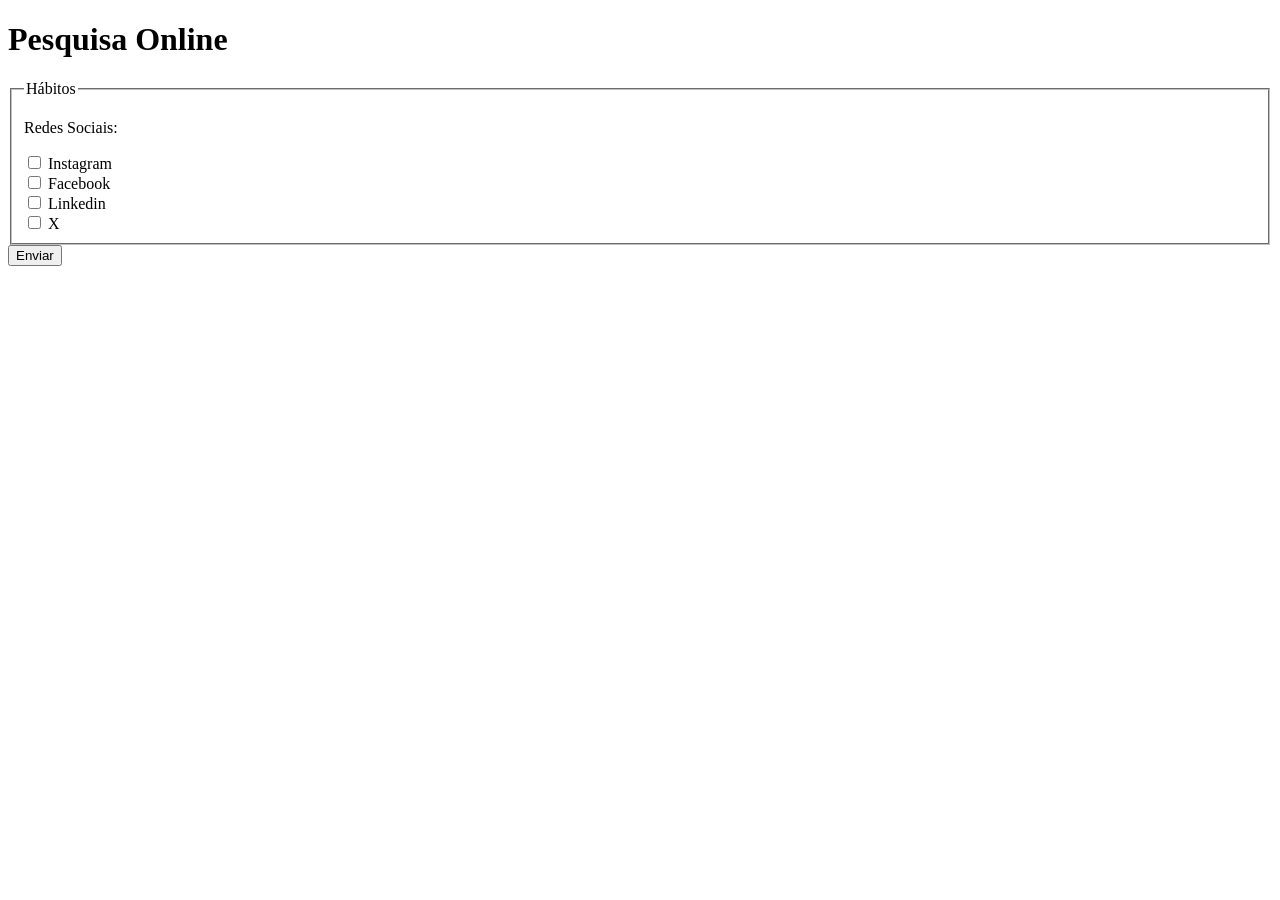
==== index.html @ 41c3a87a "Adiciona opacoes de redes socias" ====
<!DOCTYPE html>
<html lang="pt-br">
<head>
    <meta charset="UTF-8">
    <meta name="viewport" content="width=device-width, initial-scale=1.0">
    <title>Pesquisa Culturama</title>
</head>
<body>
      <header>
        <h1>Pesquisa Online</h1>
      </header>
      <section>
        <form action="" method="get">
                <!-- <fieldset>
                 DADOS PESSOAIS 

                <label for="userName">Nome</label>
                <input type="text" name="userName" required>
                    <br>
                <label for="userage">Idade</label>
                <input type="number" name="userage" min="12" max="100" required>
                    <br>
                <label for="birthdate">Data de nascimento</label>
                <input type="date" name="birthdate">
                    <br>
                <label for="userEmail">E-mail</label>
                <input type="email" name="userEmail" required>
                    <br>
                <label for="userphonenumber">Telefone</label>
                <input type="tel" name="userphonenumber" pattern="[0-9]{11}" placeholder="DDD + Número sem espaço ou hifen">
                    <br> 
                <label for="userimage">upload de foto</label>
                <input type="file" accept="image/*" name="userimage">
                    <br>
                </fieldset> 
            

                <fieldset>
                    <legend>Perfil</legend>
                     
                    <p>Gênero:</p>
                    <input type="radio" name="uderGender" value="Feminino">
                    <label for="userGender">Feminino</label>


                    <input type="radio" name="uderGender" value="Masculino">
                    <label for="userGender">Masculino</label> 

                    
                <input type="radio" name="uderGender" value="notInformed">
                    <label for="userGender">Prefiro não informar</label>
                     <br>

            <label for="maritalStatus">Estado civil:</label>
                <select name="maritalStatus">
                      <option value="notInformd">Selecione...</option>
                      <option value="casado">Casado</option>
                      <option value="solteiro">Solteiro</option>
                      <option value="divorciado">Divorciado</option>
                      <option value="casado">união estável</option>
                </select>

          <label for="userState">Estado:</label>
            <select name="userState" required>
               <option value="acre">Acre(AC)</option>
               <option value="alagoas">Alagoas(AL)</option>
               <option value="amapa ">Amapa(AP)</option>
               <option value="amazonas">Amazonas(AM)</option>
               <option value="bahia">Bahia(BA)</option>
               <option value="ceará">Ceara(CE)</option>
               <option value="distritoFederal">DistritoFederal(DF)</option>
               <option value="espíritoSanto"> EspíritoSanto(ES)</option>
               <option value="goias(GO)">Goias(GO)</option>
               <option value="maranhao">Maranhão(MA)</option>
               <option value="matoGrosso">Mato Grosso(MT)</option>
               <option value="MatoGrossodoSul">MatoGrossodoSul(MS)</option>
               <option value="MinasGerais(MG)">MinasGerais(MG)</option>
               <option value="Para(PA)">Para(PA)</option>
               <option value="Paraíba(PB)">Paraíba(PB)</option>
               <option value="Parana(PR)">Parana(PR)</option>
               <option value="Pernambuco(PE)">Pernambuco(PE)</option>
               <option value="Piauí(PI)">Piauí(PI)</option>                      
        </select>

                 <label for="usercity">Cidade</label>
                 <input type="text" name="userCity">



            <label for="musicstyle">Estilo musical:</label>
            <input id="musicStyle" name="userMusicStyle" type="text">

                </fieldset>-->
               
            <fieldset>
                <legend>Hábitos</legend>
                 <p>Redes Sociais:</p>

                <input type="checkbox" name="Social" value="Instagram">
                <label for="Social">Instagram</label>
                <br>

                <input type="checkbox" name="Social" value="Facebook">
                <label for="Social">Facebook</label>
                <br>    

                <input type="checkbox" name="Social" value="Linkedin">
                <label for="Social">Linkedin</label>
                <br>

                <input type="checkbox" name="Social" value="X">
                <label for="Social">X</label>
                <br>

            </fieldset>
                

               
           
           <button type="submit">Enviar</button>
           <br>
        </form>
      </section>
</body>
</html>
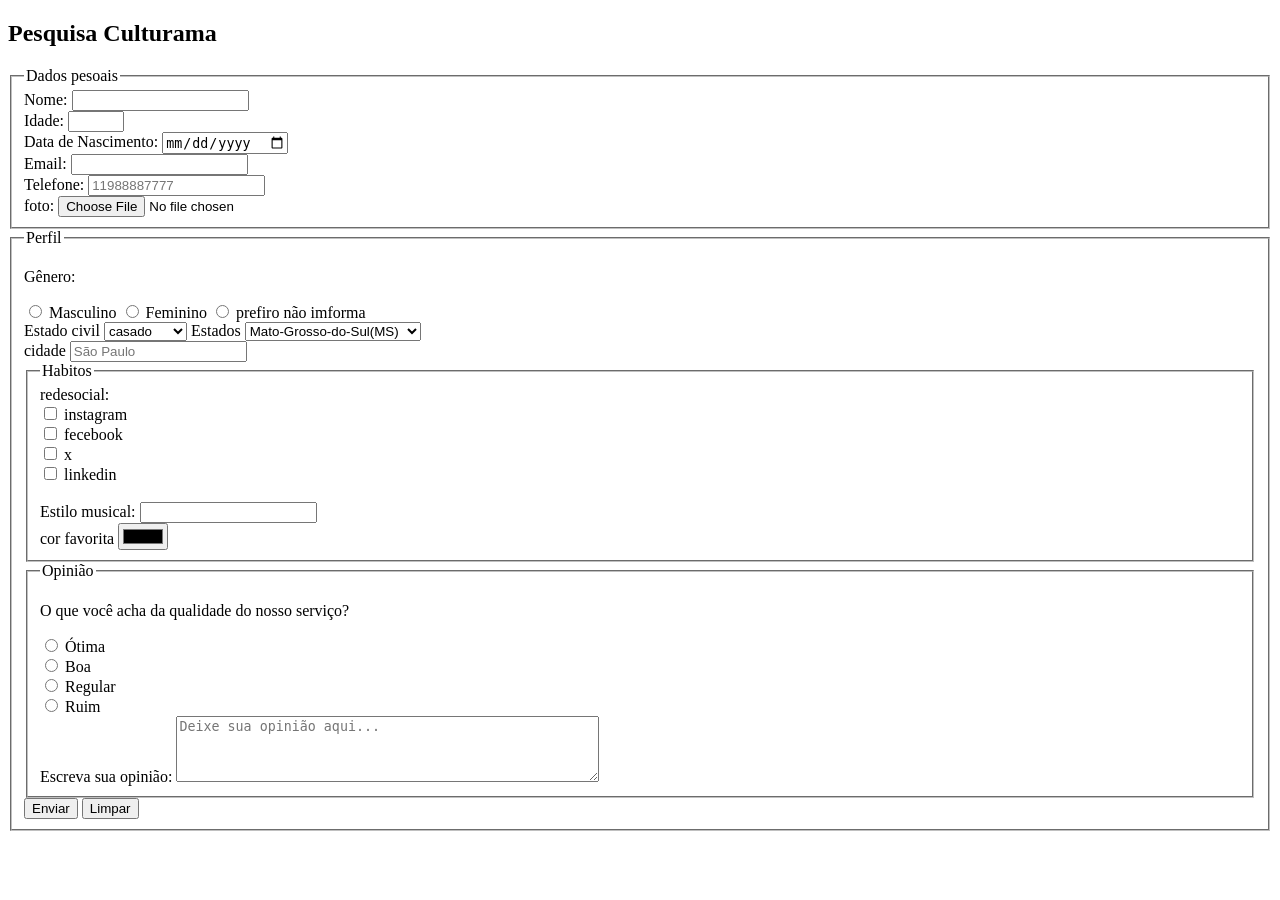
==== commit 0b7141c7: "feat: adicionando formulario de opiniao" ====
--- a/index.html
+++ b/index.html
@@ -6,120 +6,200 @@
     <title>Pesquisa Culturama</title>
 </head>
 <body>
-      <header>
-        <h1>Pesquisa Online</h1>
-      </header>
-      <section>
-        <form action="" method="get">
-                <!-- <fieldset>
-                 DADOS PESSOAIS 
-
-                <label for="userName">Nome</label>
-                <input type="text" name="userName" required>
-                    <br>
-                <label for="userage">Idade</label>
-                <input type="number" name="userage" min="12" max="100" required>
-                    <br>
-                <label for="birthdate">Data de nascimento</label>
-                <input type="date" name="birthdate">
-                    <br>
-                <label for="userEmail">E-mail</label>
-                <input type="email" name="userEmail" required>
-                    <br>
-                <label for="userphonenumber">Telefone</label>
-                <input type="tel" name="userphonenumber" pattern="[0-9]{11}" placeholder="DDD + Número sem espaço ou hifen">
-                    <br> 
-                <label for="userimage">upload de foto</label>
-                <input type="file" accept="image/*" name="userimage">
-                    <br>
-                </fieldset> 
+      <form action=""> <h2>Pesquisa Culturama</h2>
+
+         <fieldset>
+          <legend>Dados pesoais </legend>
+ 
+              <div>
+                <label for="nome">Nome:</label>
+                <input type="text" name="nome" id="nome" required>
+              </div>
+     
+              <div>
+                <label for="idade">Idade:</label>
+                <input type="number" name="idade" id="idade" min="12" max="100" required>
+              </div>
+
+              <div>
+                <label for="Data de Nascimento">Data de Nascimento:</label>
+                <input type="date" name="Data de Nascimento" id="Data de Nascimento" >
+              </div>
+
+              <div>
+                <label for="email">Email:</label>
+                <input type="email" name="email" id="email" required>
+              </div>
+
+              <div>
+                <label for="telefone">Telefone:</label>
+                <input type="tel" name="telefone" id="telefone" pattern="[0-9]{11}" placeholder="11988887777" required>
+              </div>
+
+              <div>
+                 <label for="foto">foto:</label>
+                 <input type="file" id="foto" name="foto" accept="image/*">
+              </div>
+
+
+      
+         </fieldset>
+
+         <fieldset>
+          <legend>Perfil</legend>
+          <section>
+            <p>Gênero:</p>
+            <div>
+              <input type="radio" name="genero" id="Masculino" value="Masculino">
+              <label for="Masculino">Masculino</label>
+        
+              <input type="radio" name="genero" id="Feminino" value="Feminino">
+              <label for="Feminino">Feminino</label>
             
-
-                <fieldset>
-                    <legend>Perfil</legend>
-                     
-                    <p>Gênero:</p>
-                    <input type="radio" name="uderGender" value="Feminino">
-                    <label for="userGender">Feminino</label>
-
-
-                    <input type="radio" name="uderGender" value="Masculino">
-                    <label for="userGender">Masculino</label> 
-
-                    
-                <input type="radio" name="uderGender" value="notInformed">
-                    <label for="userGender">Prefiro não informar</label>
-                     <br>
-
-            <label for="maritalStatus">Estado civil:</label>
-                <select name="maritalStatus">
-                      <option value="notInformd">Selecione...</option>
-                      <option value="casado">Casado</option>
-                      <option value="solteiro">Solteiro</option>
-                      <option value="divorciado">Divorciado</option>
-                      <option value="casado">união estável</option>
-                </select>
-
-          <label for="userState">Estado:</label>
-            <select name="userState" required>
-               <option value="acre">Acre(AC)</option>
-               <option value="alagoas">Alagoas(AL)</option>
-               <option value="amapa ">Amapa(AP)</option>
-               <option value="amazonas">Amazonas(AM)</option>
-               <option value="bahia">Bahia(BA)</option>
-               <option value="ceará">Ceara(CE)</option>
-               <option value="distritoFederal">DistritoFederal(DF)</option>
-               <option value="espíritoSanto"> EspíritoSanto(ES)</option>
-               <option value="goias(GO)">Goias(GO)</option>
-               <option value="maranhao">Maranhão(MA)</option>
-               <option value="matoGrosso">Mato Grosso(MT)</option>
-               <option value="MatoGrossodoSul">MatoGrossodoSul(MS)</option>
-               <option value="MinasGerais(MG)">MinasGerais(MG)</option>
-               <option value="Para(PA)">Para(PA)</option>
-               <option value="Paraíba(PB)">Paraíba(PB)</option>
-               <option value="Parana(PR)">Parana(PR)</option>
-               <option value="Pernambuco(PE)">Pernambuco(PE)</option>
-               <option value="Piauí(PI)">Piauí(PI)</option>                      
-        </select>
-
-                 <label for="usercity">Cidade</label>
-                 <input type="text" name="userCity">
-
-
-
-            <label for="musicstyle">Estilo musical:</label>
-            <input id="musicStyle" name="userMusicStyle" type="text">
-
-                </fieldset>-->
+            <input type="radio" name="genero" id="prefiro-nao-imforma" value="prefiro-nao-imforma">
+            <label for="prefiro-nao-imforma">prefiro não imforma</label>
+           </div>
+          </section>
+          
+            <div>
+            <label for="Estado-civil">Estado civil</label>
+            <select id="Estado-civil" name="estado-civil">
+              <option value="Casado">casado</option>
+              <option value="Solteiro">solteiro</option>
+              <option value="Divorciado">divorciado</option>
+              <option value="Viúvo">viúvo</option>
+              <option value="Outros">outros</option>
+            </select>
+         
+
+       
+            <label for="Estados">Estados</label>
+            <select name="Estados" id="Estados" required>
+              <option value="Mato-Grosso-do-Sul(MS)">Mato-Grosso-do-Sul(MS)</option>
+              <option value="Mato-Grosso(MT)">Mato-Grosso(MT)</option>
+              <option value="Goias(GO)">Goias(GO)</option>
+              <option value="Distrito-Federal(DF)">Distrito-Federal(DF)</option>
+              <option value="Sao-Paulo(SP)">Sao-Paulo(SP)</option>
+              <option value="Rio-de-Janeiro(RJ)">Rio-de-Janeiro(RJ)</option>
+              <option value="Bahia(BA)">Bahia(BA)</option>
+              <option value="Minas-Gerais(MG)">Minas-Gerais(MG)</option>
+              <option value="Espírito-Santo(ES)">Espírito-Santo(ES)</option>
+              <option value="Rio-Grande-do-Sul(RS)">Rio-Grande-do-Sul(RS)</option>
+              <option value="Parana(PR)">Parana(PR)</option>
+              <option value="Santa-Catarina(SC)">Santa-Catarina(SC)</option>
+              <option value="Rio-Grande-do-Norte(RN)">Rio-Grande-do-Norte(RN)</option>
+              <option value="Pernambuco(PE)">Pernambuco(PE)</option>
+              <option value="Paraíba(PB)">Paraíba(PB)</option>
+              <option value="Alagoas(AL)">Alagoas(AL)</option>
+              <option value="Sergipe(SE)">Sergipe(SE)</option>
+              <option value="Amazonas(AM)">Amazonas(AM)</option>
+              <option value="Roraima(RR)">Roraima(RR)</option>
+              <option value="Amapa(AP)">Amapa(AP)</option>
+              <option value="Para(PA)">Para(PA)</option>
+              <option value="Tocantins(TO)">Tocantins(TO)</option>
+            </select>
+          </div>
+  
+          <div>
+          <label for="cidade">cidade</label>
+          <input type="text"
+            name="cidade"
+            id="cidade"
+            placeholder="São Paulo"
+            required
+            pattern="[a-za-zÁ-ÿ\s]+">
+           </div>
+
+            <fieldset>
+              <legend>Habitos</legend>
+              <div>
+               <label for="redesocial">redesocial:</label>
+              </div>
+
+              <div>
+                <input type="checkbox" id="instagram" name="instagram" value="instagram" >
+                <label for="instagram">instagram</label>
+              </div>
+
+              <div>
+                <input type="checkbox" id="fecebook" name="fecebook" value="fecebook" >
+                <label for="fecebook">fecebook</label>
+              </div>
+
+              <div>
+                <input type="checkbox" id="x" name="x" value="x" >
+                <label for="x">x</label>
+              </div>
+
+              <div>
+                <input type="checkbox" id="linkedin" name="linkedin" value="linkedin" >
+                <label for="linkedin">linkedin</label>
+              </div>
+               <br>
+              <label for="musicStyle">Estilo musical:</label>
+              <input list="styleTypes" id="musicStyle" name="userMusicStyle" type="text">
+              <datalist id="styleTypes">
+                 <option value="Rock">
+                 <option value="Pop">
+                 <option value="Jazz">
+                 <option value="Classical">
+                 <option value="Hip-Hop">
+                 <option value="Funk">
+                 <option value="Reggae">
+                 <option value="Country">
+                 <option value="Blues">
+                 <option value="Punk">
+                 <option value="Metal">
+                 <option value="Electronic">
+                 <option value="Samba">
+                 <option value="Forró">
+                 <option value="Axé">
+                 <option value="Sertanejo">
+                 <option value="Pagode">
+              </datalist>
+              <br>
+               <label for="favoriteColor">cor favorita</label>
+               <input type="color" id="favoriteColor" name="userFavoriteColor">
+            </fieldset>
+
+            <fieldset>
+              <legend>Opinião</legend>
+              <p>O que você acha da qualidade do nosso serviço?</p>
+
+              <div>
+                <input type="radio" id="otima" name="opiniao" value="otima">
+                <label for="otima">Ótima</label>
+              </div>
+
+              <div>
+                <input type="radio" id="boa" name="opiniao" value="boa">
+                <label for="boa">Boa</label>
+              </div>
+
+              <div>
+                <input type="radio" id="regular" name="opiniao" value="regular">
+                <label for="regular">Regular</label>
+              </div>
+
+              <div>
+                <input type="radio" id="ruim" name="opiniao" value="ruim">
+                <label for="ruim">Ruim</label>
+              </div>
                
-            <fieldset>
-                <legend>Hábitos</legend>
-                 <p>Redes Sociais:</p>
-
-                <input type="checkbox" name="Social" value="Instagram">
-                <label for="Social">Instagram</label>
-                <br>
-
-                <input type="checkbox" name="Social" value="Facebook">
-                <label for="Social">Facebook</label>
-                <br>    
-
-                <input type="checkbox" name="Social" value="Linkedin">
-                <label for="Social">Linkedin</label>
-                <br>
-
-                <input type="checkbox" name="Social" value="X">
-                <label for="Social">X</label>
-                <br>
-
+              <label for="comments">Escreva sua opinião:</label>
+              <textarea id="comments" name="userComments" placeholder="Deixe sua opinião aqui..." rows="4" cols="50"></textarea>
+              <br>
             </fieldset>
-                
-
-               
-           
-           <button type="submit">Enviar</button>
-           <br>
-        </form>
-      </section>
+
+         
+             
+            
+
+     
+<button type="submit">Enviar</button>
+<button type="reset">Limpar</button>
+ </form> 
+
+   
 </body>
 </html>
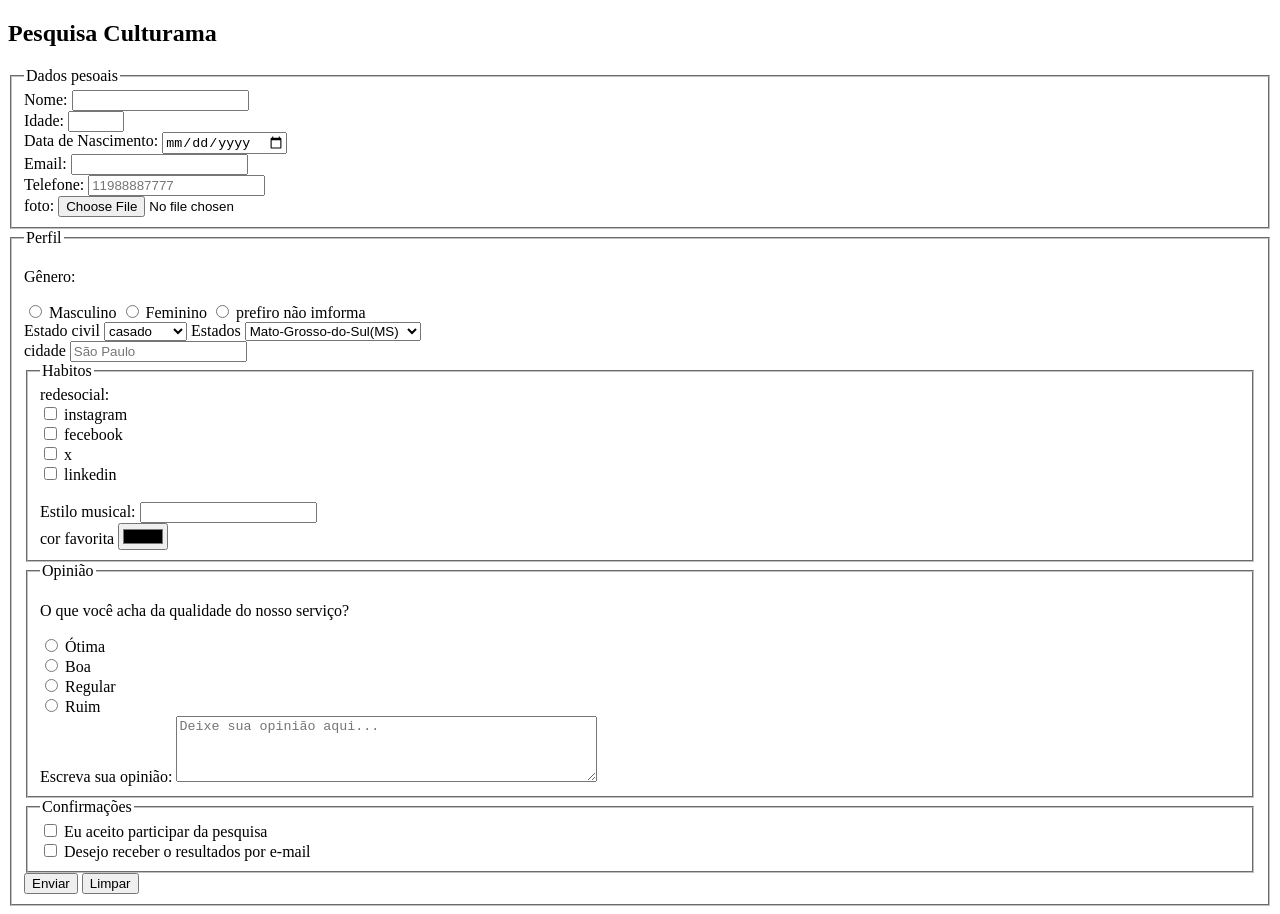
==== commit ab6cb324: "Adiciona sessao de confirmacoes" ====
--- a/index.html
+++ b/index.html
@@ -191,7 +191,15 @@
               <br>
             </fieldset>
 
-         
+            <fieldset>
+              <legend>Confirmações</legend>
+              
+              <input type="checkbox" name="userLgpd" id="userLgpdTerm" value="accepted" required>
+              <label for="userLgpdTerm">Eu aceito participar da pesquisa</label><br>
+
+              <input type="checkbox" name="userGetResult" id="getResult" value="accepted" required>
+              <label for="getResult">Desejo receber o resultados por e-mail </label><br>
+            </fieldset>
              
             
 
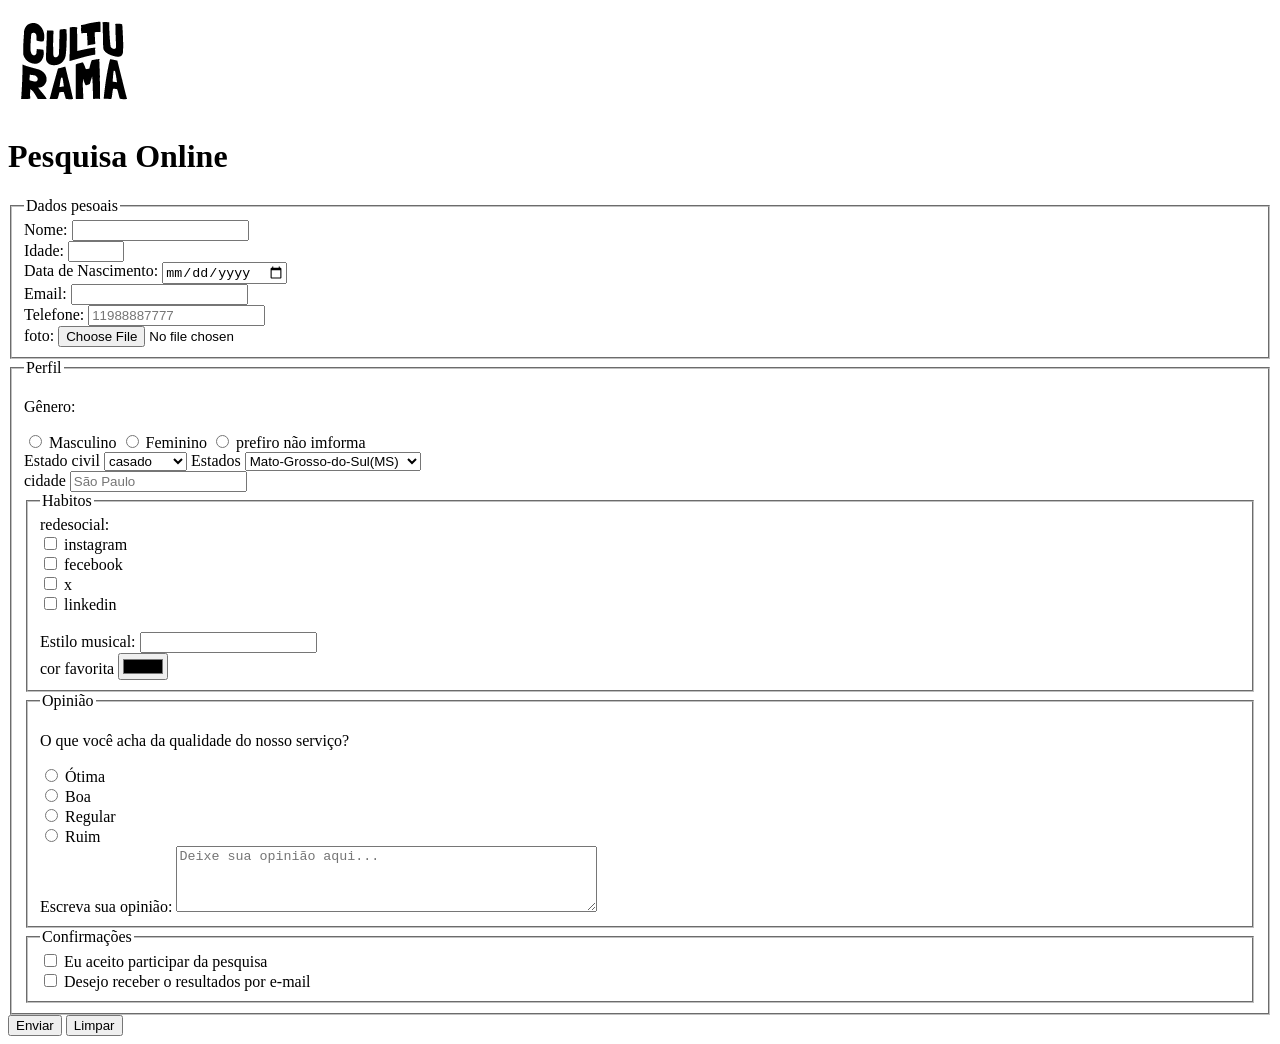
==== commit a2147bd7: "Adiciona logo" ====
--- a/index.html
+++ b/index.html
@@ -3,13 +3,23 @@
 <head>
     <meta charset="UTF-8">
     <meta name="viewport" content="width=device-width, initial-scale=1.0">
+    <link rel="icon" href="culturama-favico.png" >
     <title>Pesquisa Culturama</title>
 </head>
 <body>
-      <form action=""> <h2>Pesquisa Culturama</h2>
-
-         <fieldset>
-          <legend>Dados pesoais </legend>
+  <header>
+    <img src="img/logo-culturama.png" alt="Logo da Culturama" >
+    <h1>Pesquisa Online</h1>
+      
+        </header>
+
+
+
+       <section>
+         <form action="" method="get">
+          <fieldset>
+
+              <legend>Dados pesoais </legend>
  
               <div>
                 <label for="nome">Nome:</label>
@@ -200,6 +210,7 @@
               <input type="checkbox" name="userGetResult" id="getResult" value="accepted" required>
               <label for="getResult">Desejo receber o resultados por e-mail </label><br>
             </fieldset>
+            </section>
              
             
 
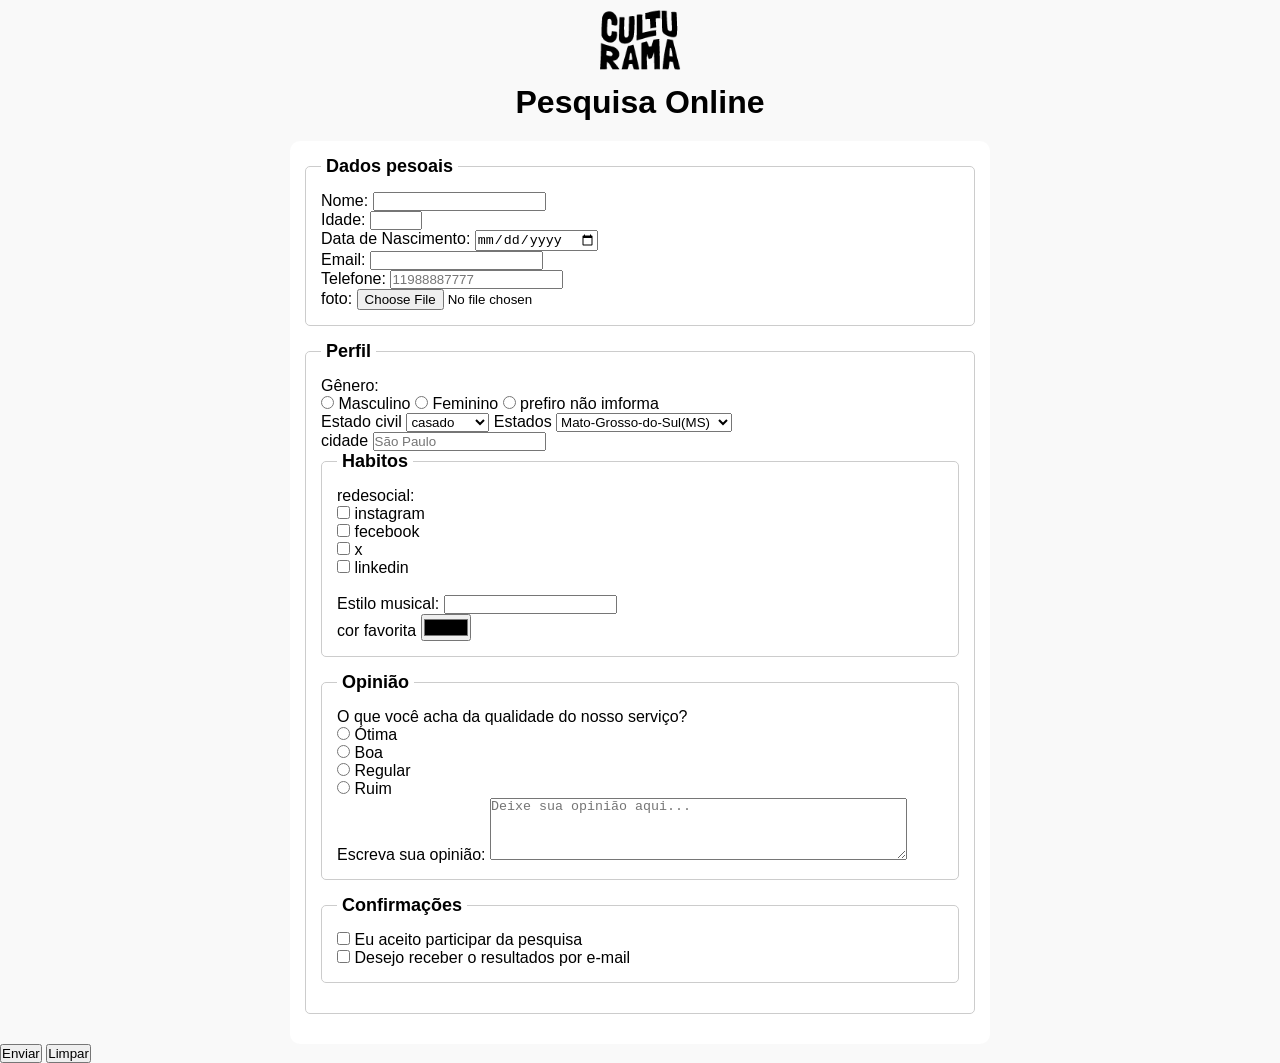
==== commit a9681b98: "feat: inicia a estilização com CSS" ====
--- a/index.html
+++ b/index.html
@@ -4,9 +4,18 @@
     <meta charset="UTF-8">
     <meta name="viewport" content="width=device-width, initial-scale=1.0">
     <link rel="icon" href="culturama-favico.png" >
+     <link rel="stylesheet" href="css/style.css">
+
+    <link rel="preconnect" href="https://fonts.googleapis.com">
+    <link rel="preconnect" href="https://fonts.gstatic.com" crossorigin>
+    <link href="https://fonts.googleapis.com/css2?family=Fjalla+One&family=Work+Sans&display=swap" rel="stylesheet">
+   
+
+
     <title>Pesquisa Culturama</title>
 </head>
 <body>
+  <main>
   <header>
     <img src="img/logo-culturama.png" alt="Logo da Culturama" >
     <h1>Pesquisa Online</h1>
@@ -211,6 +220,8 @@
               <label for="getResult">Desejo receber o resultados por e-mail </label><br>
             </fieldset>
             </section>
+
+            </main>
              
             
 
--- a/css/style.css
+++ b/css/style.css
@@ -0,0 +1,54 @@
+* {
+  margin: 0;
+  padding: 0;
+  box-sizing: border-box;
+  
+}
+
+body {
+  font-family: 'Work Sans', sans-serif;
+  background-color: #f9f9f9;
+ 
+  
+}
+
+main{
+    width: 100%;
+    max-width: 700px;
+    margin: 0 auto;
+}
+
+header{
+    text-align: center;
+    margin-bottom: 20px;
+}
+
+img{
+    width: 100px;
+    
+}
+
+h1{
+    font-family: 'Fjalla One', sans-serif;
+  
+}
+
+form{
+    background-color: #ffffff;
+    padding: 15px;
+    border-radius: 10px;
+}
+
+fieldset{
+    padding: 15px;
+    border: 1px solid #cccccc;
+    border-radius: 5px;
+    margin-bottom: 15px;
+
+}
+
+legend{
+    font-weight: bold;
+    font-size: 18px;
+    padding: 0 5px;
+}
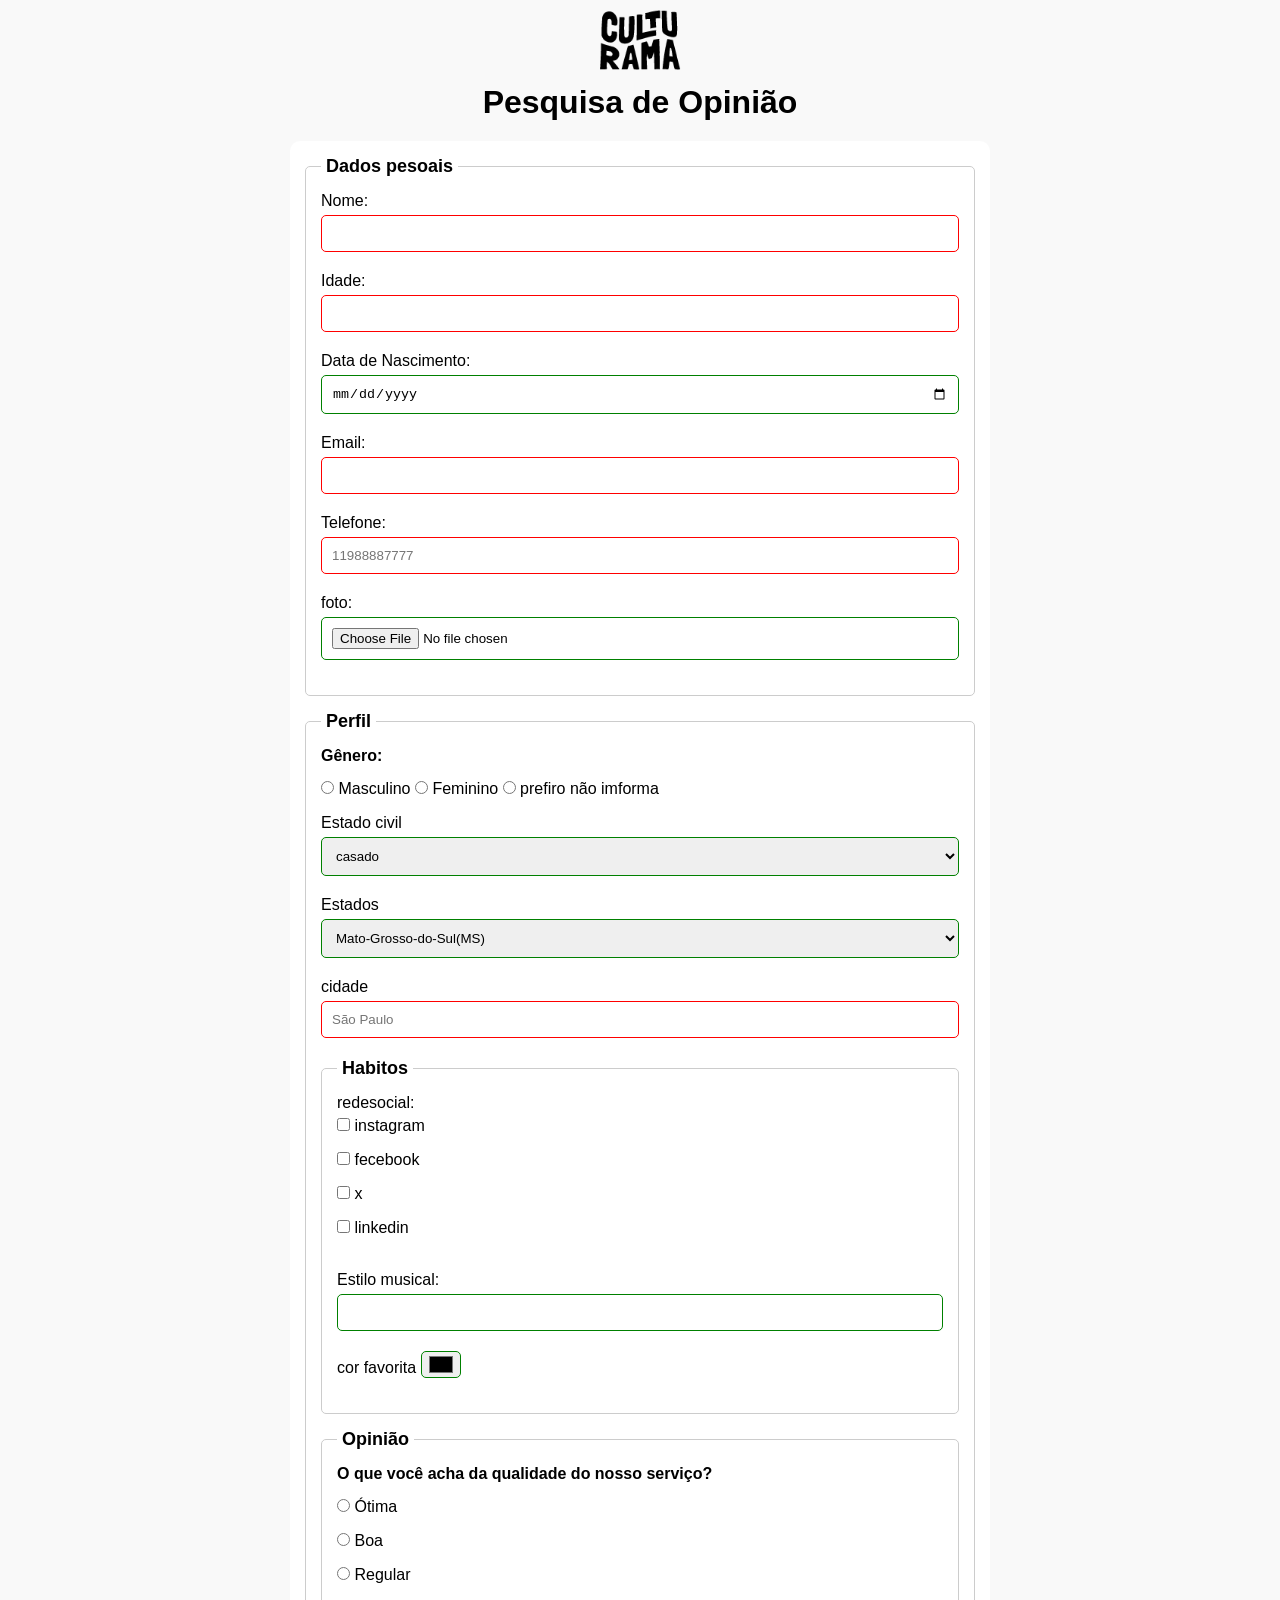
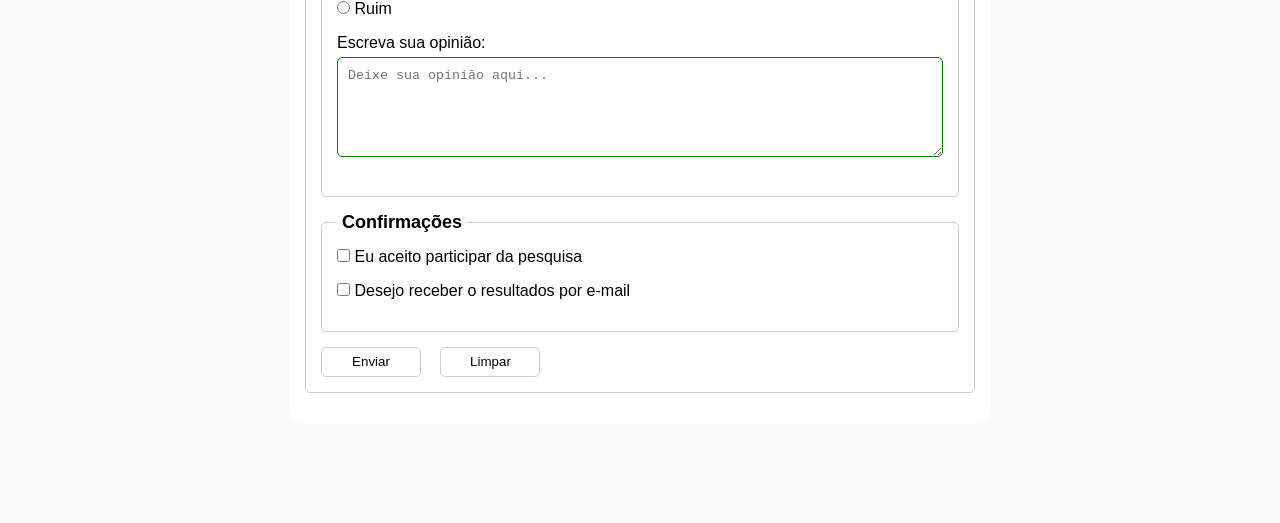
==== commit a68942b5: "feat: finaliza alinhamento dos botões e adiciona página de sucesso" ====
--- a/index.html
+++ b/index.html
@@ -18,14 +18,12 @@
   <main>
   <header>
     <img src="img/logo-culturama.png" alt="Logo da Culturama" >
-    <h1>Pesquisa Online</h1>
+    <h1>Pesquisa de Opinião</h1>
       
         </header>
 
-
-
        <section>
-         <form action="" method="get">
+         <form action="sucesso.html" method="get">
           <fieldset>
 
               <legend>Dados pesoais </legend>
@@ -126,7 +124,7 @@
             id="cidade"
             placeholder="São Paulo"
             required
-            pattern="[a-za-zÁ-ÿ\s]+">
+            pattern="[a-Za-zÁ-ÿ\s]+">
            </div>
 
             <fieldset>
@@ -219,6 +217,11 @@
               <input type="checkbox" name="userGetResult" id="getResult" value="accepted" required>
               <label for="getResult">Desejo receber o resultados por e-mail </label><br>
             </fieldset>
+
+            
+                <button type="submit">Enviar</button>
+                <button type="reset">Limpar</button>
+            
             </section>
 
             </main>
@@ -226,8 +229,7 @@
             
 
      
-<button type="submit">Enviar</button>
-<button type="reset">Limpar</button>
+
  </form> 
 
    
--- a/css/style.css
+++ b/css/style.css
@@ -30,6 +30,7 @@
 
 h1{
     font-family: 'Fjalla One', sans-serif;
+    text-align: center;
   
 }
 
@@ -37,6 +38,7 @@
     background-color: #ffffff;
     padding: 15px;
     border-radius: 10px;
+    margin-bottom: 100px;
 }
 
 fieldset{
@@ -52,3 +54,63 @@
     font-size: 18px;
     padding: 0 5px;
 }
+
+label{
+    display: inline-block;
+    margin-bottom: 5px;
+}
+
+p{
+    margin-bottom: 15px;
+    font-weight: bold;
+
+}
+
+input,select,textarea{
+    width: 100%;
+    padding: 10px;
+    margin-bottom: 20px;
+    border: 1px solid #cccccc;
+    border-radius: 5px; 
+}
+
+textarea{
+    min-height: 100px;
+}
+
+input[type="radio"],
+input[type="checkbox"]{
+    width: auto;
+}
+
+input[type="color"]{
+        width: 40px;
+        padding: 0 5px;
+}
+
+input:invalid, select:invalid, textarea:invalid{
+    border-color: red;
+}
+
+input:valid, select:valid, textarea:valid{
+    border-color: green;
+}
+
+button{
+    width: 100px;
+    height: 30px;
+    margin-right: 15px;
+    background-color: #ffffff;
+    border: 1px solid #cccccc;
+    border-radius: 5px;
+    cursor: pointer;
+}
+
+button[type="submit"]:hover{
+    background-color: green;
+    color: #ffffff;
+}
+button[type="reset"]:hover{
+    background-color: orangered;
+    color: #ffffff;
+}
